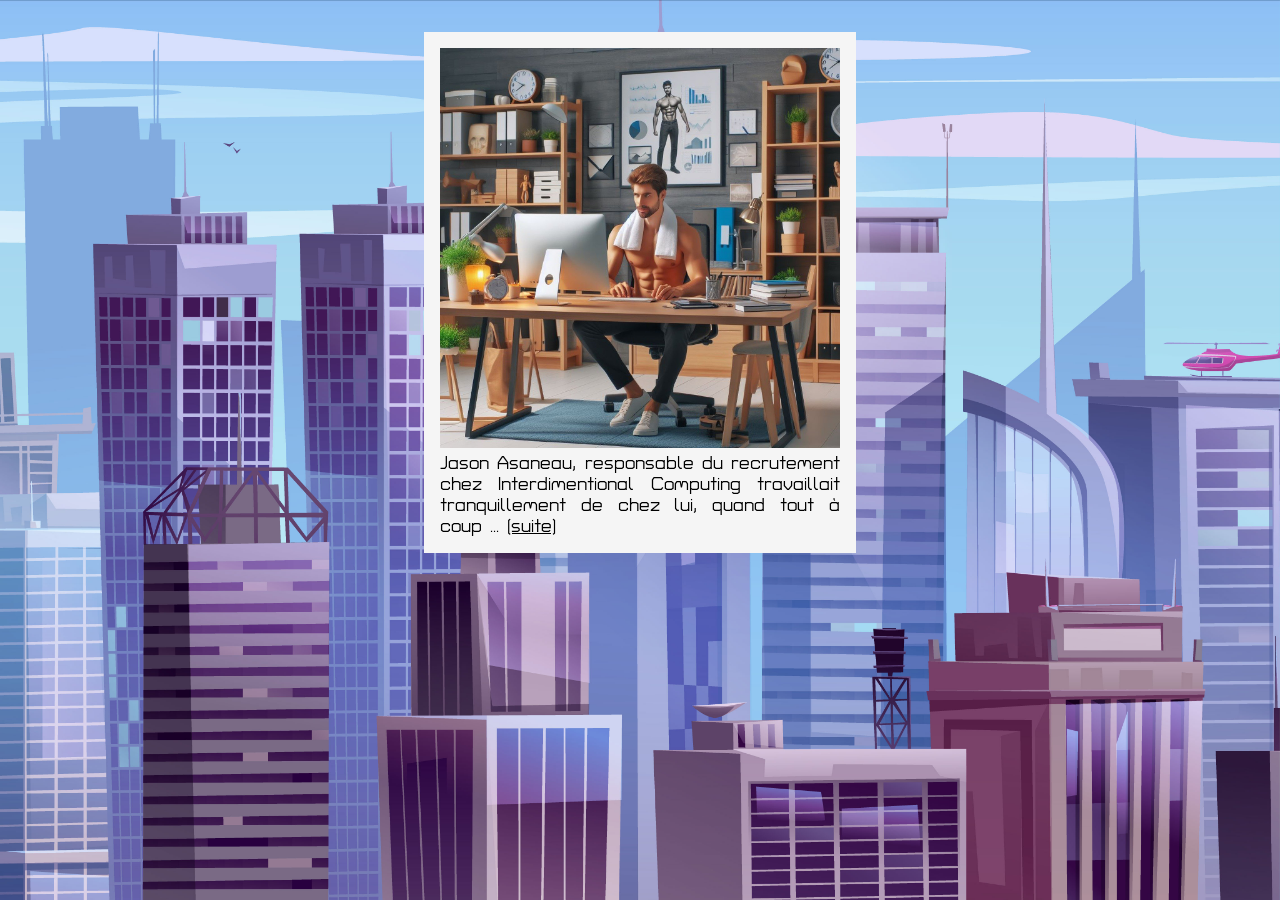
==== index.html @ a14ef7bc "Add files via upload" ====
<!DOCTYPE html>
<html lang="fr">
<head>
    <meta charset="UTF-8">
    <meta name="viewport" content="width=device-width, initial-scale=1.0">
    <link rel="preconnect" href="https://fonts.googleapis.com">
    <link rel="preconnect" href="https://fonts.gstatic.com" crossorigin>
    <link href="https://fonts.googleapis.com/css2?family=Turret+Road:wght@200;300;400;500;700;800&display=swap" rel="stylesheet">
    <link rel="stylesheet" href="./style.css">
    <script src="./ressources/jquery.js"></script>
    <title>Jeu CV AL CJ</title>
</head>
<body>
    <!-- Titre et histoire -->
    <header>
        <h1>Le Labyrinthe des hamsters volants</h1>
        <p>Jason a perdu le CV d'une candidate et doit à tout prix le retrouver pour pouvoir lui fixer un entretien.</p>
        <p>Aide Jason à retrouver les morceaux du CV dans le labyrinthe !</p>
    </header>

    <!-- partie centrale de la page-->
    <main>
        <!-- Intro-->
        <div id="intro" class="intro">
            <img id="bureau" src="./images/bureau.jpg" alt="Homme en télétravail" title="Homme en télétravail">
            <p>Jason Asaneau, responsable du recrutement chez Interdimentional Computing travaillait tranquillement de chez lui, quand tout à coup ... <span title="Cliquer pour continuer">(suite)</span></p>
        </div>
        <div id="vortex" class="vortex"></div>
        <div id="voile" class="voile"></div>

        <!-- section du score-->
        <section id="resultats" class="resultats">
            <p id="niveau" title="Niveau du jeu">Niveau : <span></span></p>
            <p id="score" title="Score">Score : <span></span> / 15</p>
            <p id="vie" title="Nombre de vies restantes">Vies : <span></span> / 3</p>
        </section>
        
        <!--grille du jeu-->
        <section id="jeu">          
            <div id="avatar" class="avatar" title="Jason"></div>
            <div id="morceauCV" class="morceauCV" title="Morceau de CV à récupérer">CV</div>
        </section>   

       <!-- Menu-->
        <nav>
            <p>Menu</p>
            <ul>
                <li title="Cliquer pour jouer">Jouer</li>
                <li title="Cliquer pour accéder à mon CV"><a href="./ressources/CV anonymisé.pdf" target="_blank">Lire le CV</a></li>
            </ul>
        </nav>

        <!--Messages jeu-->
        <div id="gagne" class="message--cachee" title="Félicitations, cliquer sur Jouer pour une nouvelle partie">! Bravo !</div>
        <div id="perdu" class="message--cachee" title="Dommage, cliquer sur Jouer pour une nouvelle partie">Perdu ...</div> 

    
        <!-- Hamsters volants (rebaptisés écureuils)-->
        <div id="ecureuilEnVol1" class="ecureuilEnVol1"></div>
        <div id="ecureuilEnVol2" class="ecureuilEnVol2"></div>
    </main>

    <!-- Consignes -->
    <aside>
        <p>Utilise les flèches du clavier pour diriger Jason &larr; &uarr; &darr; &rarr; .</p>
        <p>Attention aux hamsters volants, ils sont dangereux !</p>
    </aside>


    <!-- Pied-de-page avec les "crédits"-->
    <footer>
        <p>Jeu créé par KaraDev92.</p>
        <p>Police de caractères de Dale Sattler sur GoogleFonts. </p>
        <p>Sons de Pixabay dont un de floraphonic sur Pixabay.</p>
        <p>Images :</p>
        <ul>
            <li>hamster volant de brgfx sur Freepik</li>
            <li>avatar de vvstudio sur Freepik</li>
            <li>Jason à son bureau de Erika R. sur Pixabay</li>
            <li>vortex de Gordon Johnson sur Pixabay</li>
            <li>buissons de OpenClipart-Vectors sur Pixabay</li>
            <li>ville de upklyak sur Freepik</li>
            <li>arbres de Nina Garman sur Pixabay</li>
            <li>cadre feuillu de Vicki Hamilton sur Pixabay</li>
        </ul>
    </footer>
    <script src="./config.js" defer></script>
    <script src="./initialisation.js"></script>
    <script src="./script.js" defer></script>
</body>
</html>
---- style.css ----
* {
    margin:0;
    padding: 0;
}

/* variables de style */
:root {
    --fond: #7BD3EA;
    --encadre:#A1EEBD;
    --txt-voyant: #f584f7;
    --txt: black;
    --fond-grille: #F6F7C4;
}

body {
    font-family: 'Turret Road', Arial, Helvetica, sans-serif;
    background-color: var(--fond);
    color: var(--txt);
    overflow-x: hidden;
}

/* titre et texte*/
h1 {
    text-align: center;
    font-weight: 800;
    color: var(--txt-voyant);
    font-size: 2.5rem;
    margin-top: 1.5rem;
    margin-bottom: 1rem;
}
header p {
    text-align: center;
    font-size: 1.5rem;
    padding: 0 1.2rem;
}

header :last-child {
    font-weight: 500;
    margin: 1rem 0;
}

/* partie centrale de la page*/

main {
    display: flex;
    justify-content: space-around;
}

    /* menu */
nav {
    text-align: center;
    margin-top: 1.5rem;
    background-color: var(--encadre);
    height: fit-content;
    padding: 1rem 1rem;
    border-radius: 0.5rem;
}
nav a {
    text-decoration: none;
    color: var(--txt);
}
nav p {
    font-weight: 700;
    margin-bottom: 1rem;
    font-size: 1.5rem;
}
nav li {
    padding: 0.25rem 0;
    list-style-type: none;
    font-size: 1.2rem;
    font-weight: 500;
}
nav li:hover {
    font-weight: 700;
}
nav li:first-child:hover {
    cursor: pointer;
}
    /* affichage des résultats */
#resultats {
    padding: 1rem 1rem;
    border-radius: 0.5rem;
    margin-top: 1.5rem;
    background-color: var(--encadre);
    height: fit-content;
    width: 9rem;
}
#vie,
#score,
#niveau {
    font-weight: 500;
    font-size: 1.2rem;
    line-height: 2rem;
}

    /* messages jeu */
#perdu,
#gagne {
    font-size: 5rem;
    font-weight: 800;
    color: var(--txt-voyant);
    position: absolute;
    top: 20rem;
    left: calc(50% - 9.5rem);
    background-color: var(--encadre);
    padding: 1.5rem;
    border-radius: 1rem;
    z-index: 12;
}

.message--cachee {
    display: none;
}
.message--visible {
    display: block;
}

    /* consignes*/
aside {
    text-align: center;
    margin: 1rem 0; 
}

aside p:first-child {
    color: var(--txt);
    font-weight: 700;    
}
aside p:last-child {
    color: var(--txt-voyant);
    font-weight: 700;
    font-size: 1.1rem;
}

    /*grille du jeu*/
#jeu {
    display: grid;
    grid-template-columns: repeat(20, 1fr);
    grid-template-rows: repeat(12, 1fr);
    height: 26.25rem;
    width: 45rem;
    border-image: url('./images/frame.png') 30 repeat;
    border-width: 17px;
    border-style: solid;
    background-color: var(--fond-grille);
    z-index : 8;
}

    /*avatar*/
#avatar {
    background-image: url('./images/avatar.png');
    background-size: cover;
    border-style: solid;
    z-index: 11;
    background-color: var(--fond);
}
.avatar {
    border-width: 1px;
    border-color: var(--txt);
}
.avatarBoum {
    border-width: 3px;
    border-color: red;
}
.avatarBingo {
    border-width: 3px;
    border-color: green;
}

        /*morceau de CV à récupérer*/
#morceauCV {
    background-color: var(--fond);
    font-weight: 700;
    text-align: center;
    line-height: 1.8rem;
    color: var(--txt-voyant);
    border: inset 3px rgb(36, 165, 244);
    /*padding: 10%;*/
    z-index: 10;
}

        /*décoration de la grille avec des arbres et buissons*/
.deco1 {
    background: url('./images/arbre1.png') no-repeat center;
    background-size: cover;
}
.deco2 {
    background: url('./images/arbre4.png') no-repeat center;
    background-size: cover;
}
.deco3 {
    background: url('./images/arbre11.png') no-repeat center;
    background-size: cover;
}
.deco4 {
    background: url('./images/arbre5.png') no-repeat center;
    background-size: cover;
}
.deco5 {
    background-image: url('./images/mini_buisson1.png');
    background-size: contain;
}
.deco6 {
    background: url('./images/arbre7.png') no-repeat center;
    background-size: cover;
}
.deco7 {
    background: url('./images/arbre10.png') no-repeat center;
    background-size: cover;
}
.deco8 {
    background: url('./images/arbre3.png') no-repeat center;
    background-size: cover;
}
.deco9 {
    background: url('./images/arbre2.png') no-repeat center;
    background-size: cover;
}
.deco10 {
    background-image: url('./images/mini_buisson_fleuri.png');
    background-size: contain;
}
.deco11 {
    background: url('./images/arbre8.png') no-repeat center;
    background-size: contain;
}
.deco12 {
    background: url('./images/arbre9.png') no-repeat center;
    background-size: cover;
}
.deco13 {
    background: url('./images/arbre12.png') no-repeat center;
    background-size: cover;
}
.deco14 {
    background: url('./images/arbre6.png') no-repeat center;
    background-size: contain;
}

/* Animation des hamsters qui volent */
#ecureuilEnVol1,
#ecureuilEnVol2 {
    background-image: url('./images/hamster_volant.png');
    position: absolute;
    background-size: contain;
    z-index: 5;
    width: 14.5rem;
    height: 11rem;
    display: block;
}
.ecureuilEnVol1 {
    transform: scale(-1, 1);
    animation: ecureuilVole1 40s ease-out infinite 15s;
}
.ecureuilEnVol2 {
    animation: ecureuilVole2 45s ease-out infinite 20s;
}

@keyframes ecureuilVole1 {
    0% {top: -11rem; left: -14.5rem;}
    100% {top: 33rem; left: 100vw;}
}
@keyframes ecureuilVole2 {
    0% {top: -11rem; left: 100vw;}
    100% {top: 33rem; left: -14.5rem;}
}

/*Animation introduction */
.voile {
    background-image: url('./images/ville.jpg');
    position: fixed;
    top: 0;
    bottom: 0;
    left: 0;
    right: 0;
    z-index: 13;
    display: block;
    background-size: cover;
}

.intro {
    position: absolute;
    z-index: 14; 
    width: 25rem;
    padding: 0.5rem;
    border: 0.5rem solid whitesmoke;
    top: 2rem;
    background-color: whitesmoke;
    left: calc(50% - 13.5rem);
    font-weight: 500;
    font-size: 1.2rem;
    text-align: justify;
    display: block;
}
.intro span {
    text-decoration: underline;
}
.intro span:hover {
    cursor: pointer;
}

#bureau {
    width:25rem;
}

#vortex {
    background-image: url('./images/vortex.png');
    position: absolute;
    z-index: 15;
    width: 25rem;
    height: 25rem;
    top: 3rem;
    left : calc(50% - 12.5rem);
    background-size: cover;
}

.vortex {
    transition: transform 5s ease-in-out;
    transform: rotate(0);
    opacity: 0;
}

.vortex--active {
    opacity: 1;
    transform: rotate(5turn);
}

/* Pied-de-page */
footer {
    background-color: var(--encadre);
    font-size: 0.9rem;
    color: var(--txt);
    height: 8rem;
    padding: 1rem;
}
footer ul {
    column-count: 2;
    column-rule: solid 0.05rem var(--txt);
    column-gap: 1rem;
    list-style-position: inside;
}
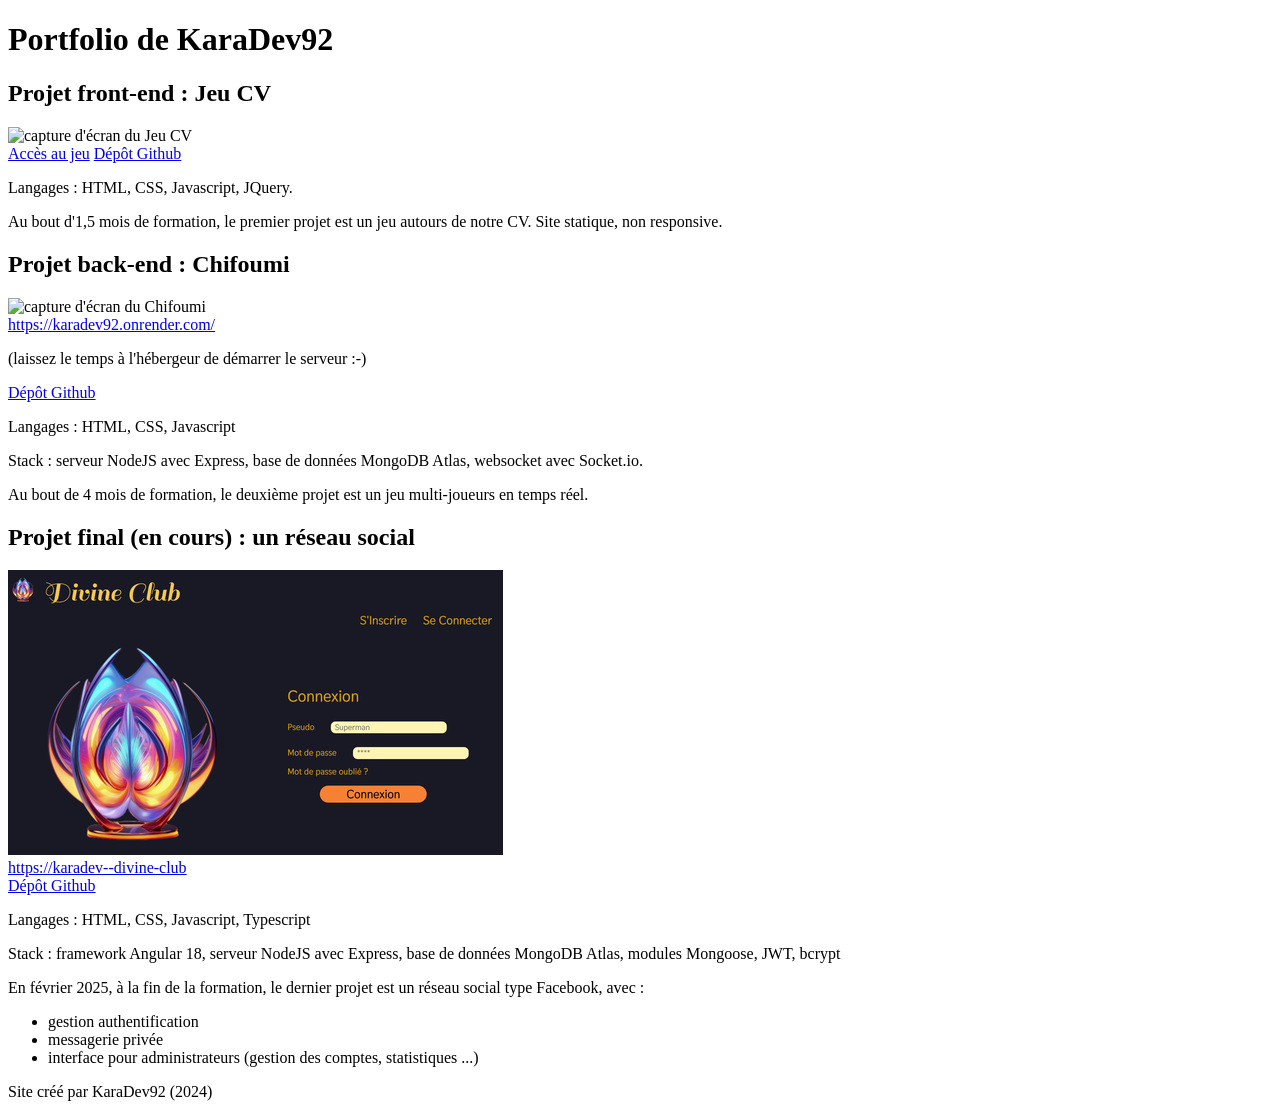
==== commit 849ca7c4: "MàJ" ====
--- a/index.html
+++ b/index.html
@@ -1,91 +1,56 @@
 <!DOCTYPE html>
 <html lang="fr">
 <head>
-    <meta charset="UTF-8">
+    <meta charset="UTF-8" />
     <meta name="viewport" content="width=device-width, initial-scale=1.0">
     <link rel="preconnect" href="https://fonts.googleapis.com">
     <link rel="preconnect" href="https://fonts.gstatic.com" crossorigin>
-    <link href="https://fonts.googleapis.com/css2?family=Turret+Road:wght@200;300;400;500;700;800&display=swap" rel="stylesheet">
-    <link rel="stylesheet" href="./style.css">
-    <script src="./ressources/jquery.js"></script>
-    <title>Jeu CV AL CJ</title>
+    <link href="https://fonts.googleapis.com/css2?family=Audiowide&family=Bruno+Ace&display=swap" rel="stylesheet">
+    <link rel="stylesheet" href="leStyle.css">
+    <title>KaraDev92</title>
 </head>
 <body>
-    <!-- Titre et histoire -->
     <header>
-        <h1>Le Labyrinthe des hamsters volants</h1>
-        <p>Jason a perdu le CV d'une candidate et doit à tout prix le retrouver pour pouvoir lui fixer un entretien.</p>
-        <p>Aide Jason à retrouver les morceaux du CV dans le labyrinthe !</p>
+        <h1>Portfolio de KaraDev92</h1>
     </header>
+    <main>
+        <section id="JeuCV">
+            <h2>Projet front-end : Jeu CV</h2>
+            <img src="jeuCV.png" alt="capture d'écran du Jeu CV"><br>
+            <a href="./JeuCV/index.html" title="Lien vers le Jeu CV">Accès au jeu</a>
+            <a href="https://github.com/KaraDev92/KaraDev92.github.io" title="Lien vers le dépôt GitHub du Jeu CV">Dépôt Github</a>
+            <p><span>Langages :</span> HTML, CSS, Javascript, JQuery.</p>
+            <p>Au bout d'1,5 mois de formation, le premier projet est un jeu autours de notre CV. Site statique, non responsive.</p>
+        </section>
+        <section id="Chifoumi">
+            <h2>Projet back-end : Chifoumi</h2>
+            <img src="Chifoumi.png" alt="capture d'écran du Chifoumi"><br>
+            <a href="https://karadev92.onrender.com/" title="lien vers le site de Chifoumi">https://karadev92.onrender.com/</a><br>
+            <p>(laissez le temps à l'hébergeur de démarrer le serveur :-)</p>
+            <a href="https://github.com/KaraDev92/Projet_Back-end" title="Lien vers le dépôt GitHub du jeu Chifoumi">Dépôt Github</a>
+            <p><span>Langages :</span> HTML, CSS, Javascript</p>
+            <p><span>Stack :</span> serveur NodeJS avec Express, base de données MongoDB Atlas, websocket avec Socket.io.</p>
+            <p>Au bout de 4 mois de formation, le deuxième projet est un jeu multi-joueurs en temps réel.</p>
 
-    <!-- partie centrale de la page-->
-    <main>
-        <!-- Intro-->
-        <div id="intro" class="intro">
-            <img id="bureau" src="./images/bureau.jpg" alt="Homme en télétravail" title="Homme en télétravail">
-            <p>Jason Asaneau, responsable du recrutement chez Interdimentional Computing travaillait tranquillement de chez lui, quand tout à coup ... <span title="Cliquer pour continuer">(suite)</span></p>
-        </div>
-        <div id="vortex" class="vortex"></div>
-        <div id="voile" class="voile"></div>
-
-        <!-- section du score-->
-        <section id="resultats" class="resultats">
-            <p id="niveau" title="Niveau du jeu">Niveau : <span></span></p>
-            <p id="score" title="Score">Score : <span></span> / 15</p>
-            <p id="vie" title="Nombre de vies restantes">Vies : <span></span> / 3</p>
         </section>
-        
-        <!--grille du jeu-->
-        <section id="jeu">          
-            <div id="avatar" class="avatar" title="Jason"></div>
-            <div id="morceauCV" class="morceauCV" title="Morceau de CV à récupérer">CV</div>
-        </section>   
-
-       <!-- Menu-->
-        <nav>
-            <p>Menu</p>
+        <section id="SocialNetwork">
+            <h2>Projet final (en cours) : un réseau social</h2>
+            <img src="Divine Club.png" alt="capture d'écran du site de Divine Club"><br>
+            <a href="https://karadev--divine-club--m6tyjvjtlvvw.code.run" title="Lien vers le site du réseau social">https://karadev--divine-club</a><br>
+            <a href="https://github.com/KaraDev92/KaraDev92.github.io.git" title="Lien vers le dépôt GitHub du Réseau Social">Dépôt Github</a>
+            <p><span>Langages :</span> HTML, CSS, Javascript, Typescript</p>
+            <p><span>Stack :</span> framework Angular 18, serveur NodeJS avec Express, base de données MongoDB Atlas, modules Mongoose, JWT, bcrypt</p>
+            <p>En février 2025, à la fin de la formation, le dernier projet est un réseau social type Facebook, avec :</p>
             <ul>
-                <li title="Cliquer pour jouer">Jouer</li>
-                <li title="Cliquer pour accéder à mon CV"><a href="./ressources/CV anonymisé.pdf" target="_blank">Lire le CV</a></li>
+                <li>gestion authentification</li>
+                <li>messagerie privée</li>
+                <li>interface pour administrateurs (gestion des comptes, statistiques ...)</li>
             </ul>
-        </nav>
-
-        <!--Messages jeu-->
-        <div id="gagne" class="message--cachee" title="Félicitations, cliquer sur Jouer pour une nouvelle partie">! Bravo !</div>
-        <div id="perdu" class="message--cachee" title="Dommage, cliquer sur Jouer pour une nouvelle partie">Perdu ...</div> 
-
+        </section>  
+    </main>
+    <footer>
+        <p>Site créé par KaraDev92 (2024)</p>
+    </footer>
     
-        <!-- Hamsters volants (rebaptisés écureuils)-->
-        <div id="ecureuilEnVol1" class="ecureuilEnVol1"></div>
-        <div id="ecureuilEnVol2" class="ecureuilEnVol2"></div>
-    </main>
-
-    <!-- Consignes -->
-    <aside>
-        <p>Utilise les flèches du clavier pour diriger Jason &larr; &uarr; &darr; &rarr; .</p>
-        <p>Attention aux hamsters volants, ils sont dangereux !</p>
-    </aside>
-
-
-    <!-- Pied-de-page avec les "crédits"-->
-    <footer>
-        <p>Jeu créé par KaraDev92.</p>
-        <p>Police de caractères de Dale Sattler sur GoogleFonts. </p>
-        <p>Sons de Pixabay dont un de floraphonic sur Pixabay.</p>
-        <p>Images :</p>
-        <ul>
-            <li>hamster volant de brgfx sur Freepik</li>
-            <li>avatar de vvstudio sur Freepik</li>
-            <li>Jason à son bureau de Erika R. sur Pixabay</li>
-            <li>vortex de Gordon Johnson sur Pixabay</li>
-            <li>buissons de OpenClipart-Vectors sur Pixabay</li>
-            <li>ville de upklyak sur Freepik</li>
-            <li>arbres de Nina Garman sur Pixabay</li>
-            <li>cadre feuillu de Vicki Hamilton sur Pixabay</li>
-        </ul>
-    </footer>
-    <script src="./config.js" defer></script>
-    <script src="./initialisation.js"></script>
-    <script src="./script.js" defer></script>
 </body>
 </html>
